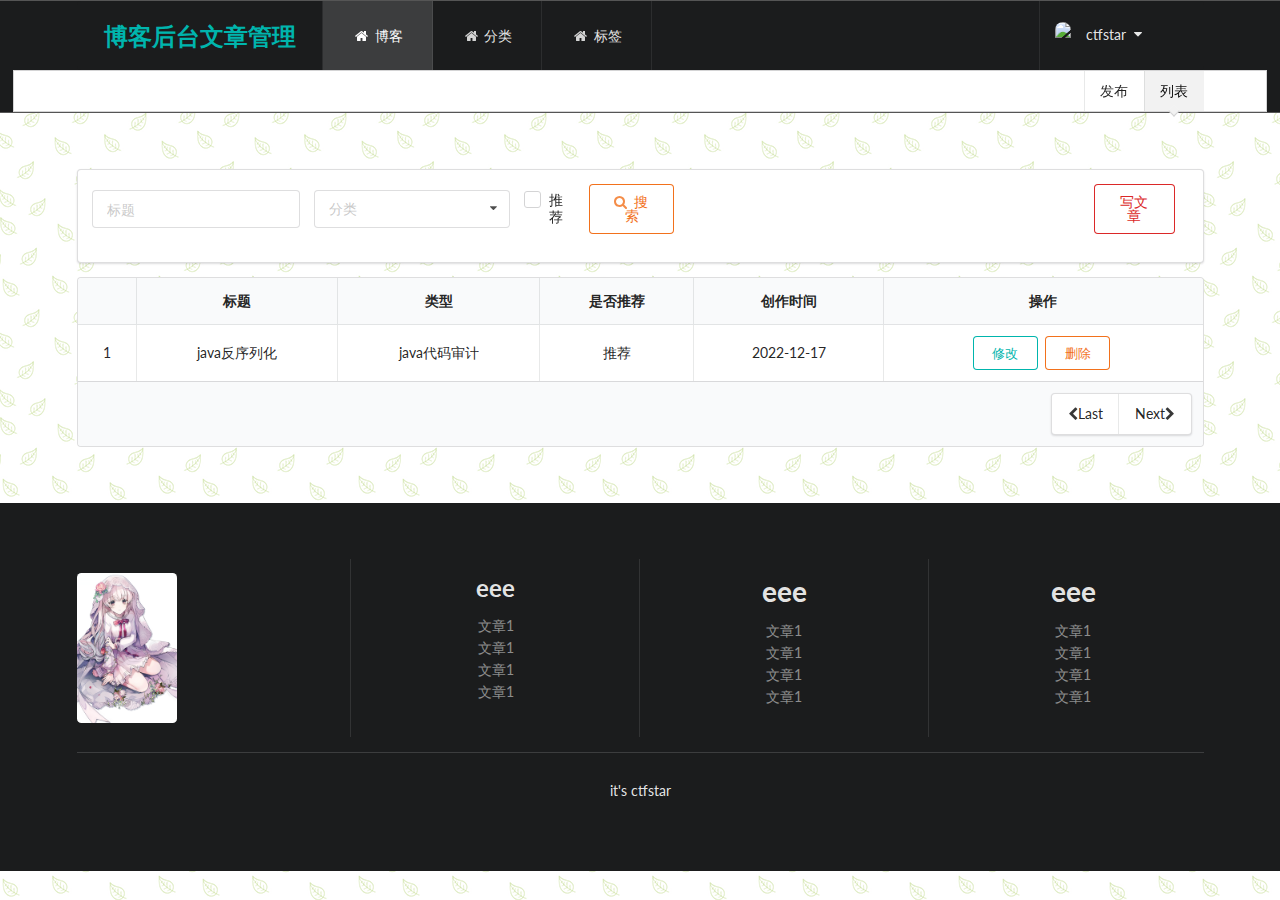
==== blog/admin/blog.html @ c192cd8f "目前的前端" ====
<!DOCTYPE html>
<html lang="en">
<head>
  <meta charset="UTF-8">
  <meta name="viewport" content="width=device-width, initial-scale=1.0">
  <title>博客管理</title>
  <script src="../static/jquery/jquery-1.11.1-min.js"></script>
  <script src="../static/semanticui/semantic.min.js"></script>
  <link rel="stylesheet" href="../static/semanticui/semantic.min.css">
  <link rel="stylesheet" href="../static/css/mynav.css">
  <link rel="stylesheet" href="../static/css/myfooter.css">
</head>
<body>
<!--导航栏引入-->
<nav class="ui inverted attached segment nav-smaller">
  <div class="ui container">
    <div class="ui inverted stackable menu">
      <h2 class="ui teal header item">博客后台文章管理</h2>
      <a href="#" class="active item my-item mobile-hide"><i class="middle home icon" ></i>博客</a>
      <a href="#" class="item my-item mobile-hide"><i class="middle home icon" ></i>分类</a>
      <a href="#" class="item my-item mobile-hide"><i class="middle home icon" ></i>标签</a>
      <div class="right my-item mobile-hide menu">
        <div class="ui dropdown mydrop item">
          <div class="text">
            <img class="ui avatar image" src="https://picsum.photos/100/100">
            ctfstar <i class="dropdown icon"></i>
          </div>
          <div class="menu">
            <a href="#" class="item">注销</a>

          </div>
        </div>
      </div>

    </div>
  </div>
  <a href="#" class="ui menu toggle black button right-top mobile-show">
    <i class="sidebar icon">

    </i>
  </a>
  <div class="ui attached pointing menu">
    <div class="ui container">
      <div class="right menu">
        <a href="#" class="item">发布</a>
        <a href="#" class="active item">列表</a>
      </div>
    </div>
  </div>
</nav>

<!--中间栏目-->
<div class="nav-larger">
  <div class="ui container">
   <form action="#" method="post" class="ui form">
     <div class="ui segment">
      <div class="inline fields">
        <div class="field">
          <input type="text" name="title" placeholder="标题">
        </div>
        <div class="field">
          <div class="ui selection dropdown">
            <input type="hidden" name="type">
            <i class="dropdown icon"></i>
            <div class="default text">分类</div>
            <div class="menu">
              <div class="item" data-value="1">cc1</div>
              <div class="item" data-value="2">cc2</div>
              <div class="item" data-value="3">cc3</div>
              <div class="item" data-value="4">cc4</div>
            </div>
          </div>
        </div>
        <div class="field">
          <div class="ui checkbox">
            <input type="checkbox" id="recommend" name="recommend">
            <label for="recommend">推荐</label>
          </div>
        </div>

        <div class="field">
          <button class="ui orange basic button"><i class="search icon"></i>搜索</button>
        </div>

        <div class="field write-blog ">
          <a href="#" class="ui  red basic  button">写文章</a>
        </div>
      </div>
     </div>
   </form>


    <table class="ui table celled center aligned">
      <thead>
      <tr>
        <th></th>
        <th>标题</th>
        <th>类型</th>
        <th>是否推荐</th>
        <th>创作时间</th>
        <th>操作</th>
      </tr>
      </thead>
      <tbody>
      <tr>
        <td>1</td>
        <td>java反序列化</td>
        <td>java代码审计</td>
        <td>推荐</td>
        <td>2022-12-17</td>
        <td>
          <a href="#" class="ui small teal basic button">修改</a>
          <a href="#" class="ui small orange basic button">删除</a>
        </td>
      </tr>
      </tbody>
      <tfoot>
      <tr>
        <th colspan="6">
          <div class="ui right floated pagination menu">
            <a class="icon item">
              <i class="left chevron icon"></i>Last
            </a>

            <a class="icon item">
              Next<i class="right chevron icon"></i>
            </a>
          </div>
        </th>
      </tr>
      </tfoot>
    </table>
  </div>
</div>

<!--底部栏目-->
<footer class="ui inverted vertical segment footer-block">
  <div class="ui inverted center aligned container">
    <div class="ui inverted stackable divided grid">
      <div class="four wide column">
        <img src="../static/images/girlfriend.png" class="ui rounded image" style="height:150px;width: 100px">
      </div>
      <div class="four wide column">
        <h2>eee</h2>
        <div class="ui inverted link list">
          <a href="#" class="item">文章1</a>
          <a href="#" class="item">文章1</a>
          <a href="#" class="item">文章1</a>
          <a href="#" class="item">文章1</a>
        </div>
      </div>
      <div class="four wide column">
        <h1>eee</h1>
        <div class="ui inverted link list">
          <a href="#" class="item">文章1</a>
          <a href="#" class="item">文章1</a>
          <a href="#" class="item">文章1</a>
          <a href="#" class="item">文章1</a>
        </div>
      </div>
      <div class="four wide column">
        <h1>eee</h1>
        <div class="ui inverted link list">
          <a href="#" class="item">文章1</a>
          <a href="#" class="item">文章1</a>
          <a href="#" class="item">文章1</a>
          <a href="#" class="item">文章1</a>
        </div>
      </div>

    </div>
    <div class="ui inverted section divider"></div>
    <p>it's ctfstar</p>
  </div>
</footer>






<script type="text/javascript">
  $('.menu.toggle').click(function (){
    $('.my-item').toggleClass('mobile-hide');
  });
  $('.ui.dropdown').dropdown({
    on:'hover'
  });

</script>
</body>
</html>
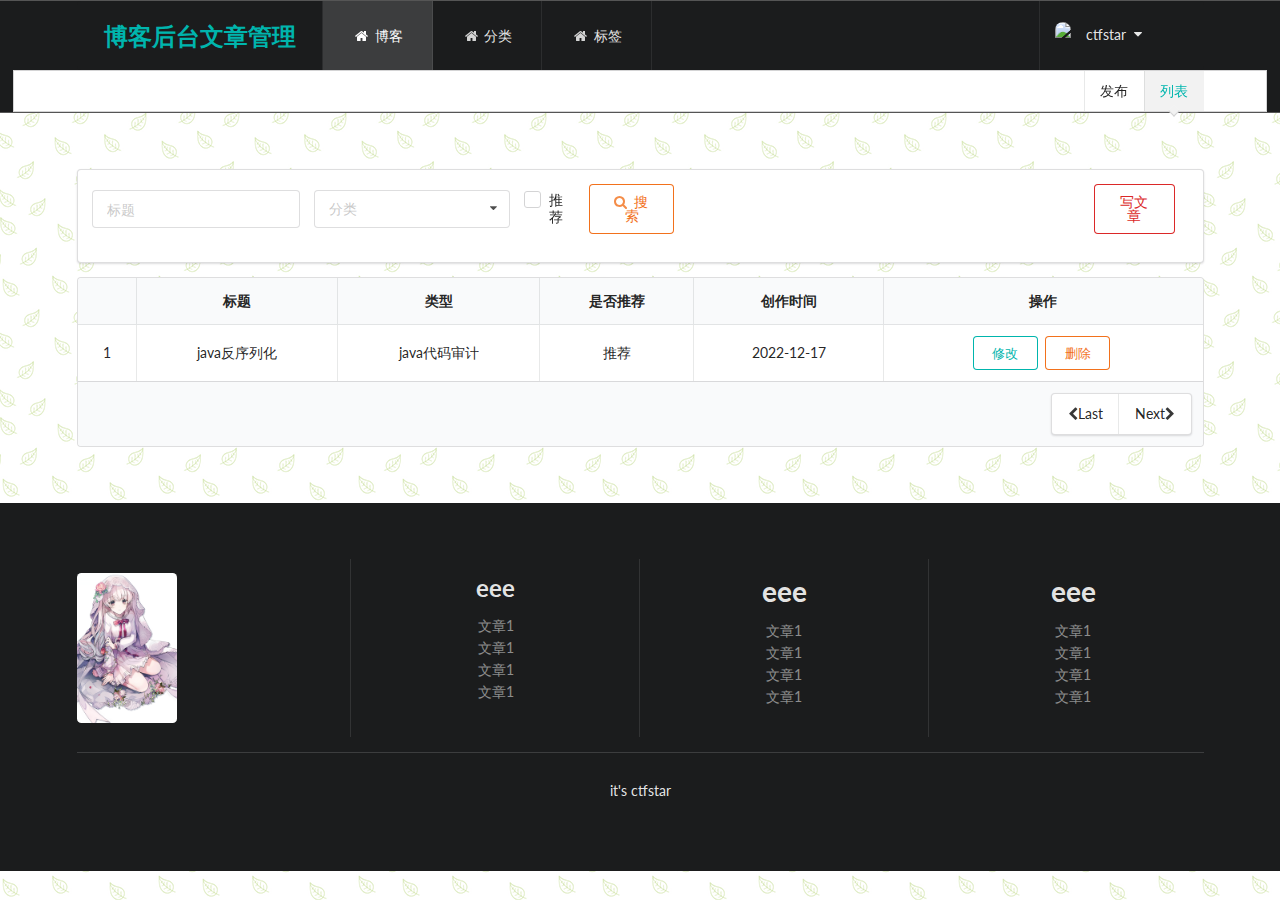
==== commit 0e3a0406: "input 页面blog后台页面更新" ====
--- a/blog/admin/blog.html
+++ b/blog/admin/blog.html
@@ -43,7 +43,7 @@
     <div class="ui container">
       <div class="right menu">
         <a href="#" class="item">发布</a>
-        <a href="#" class="active item">列表</a>
+        <a href="#" class="active teal basic item">列表</a>
       </div>
     </div>
   </div>
